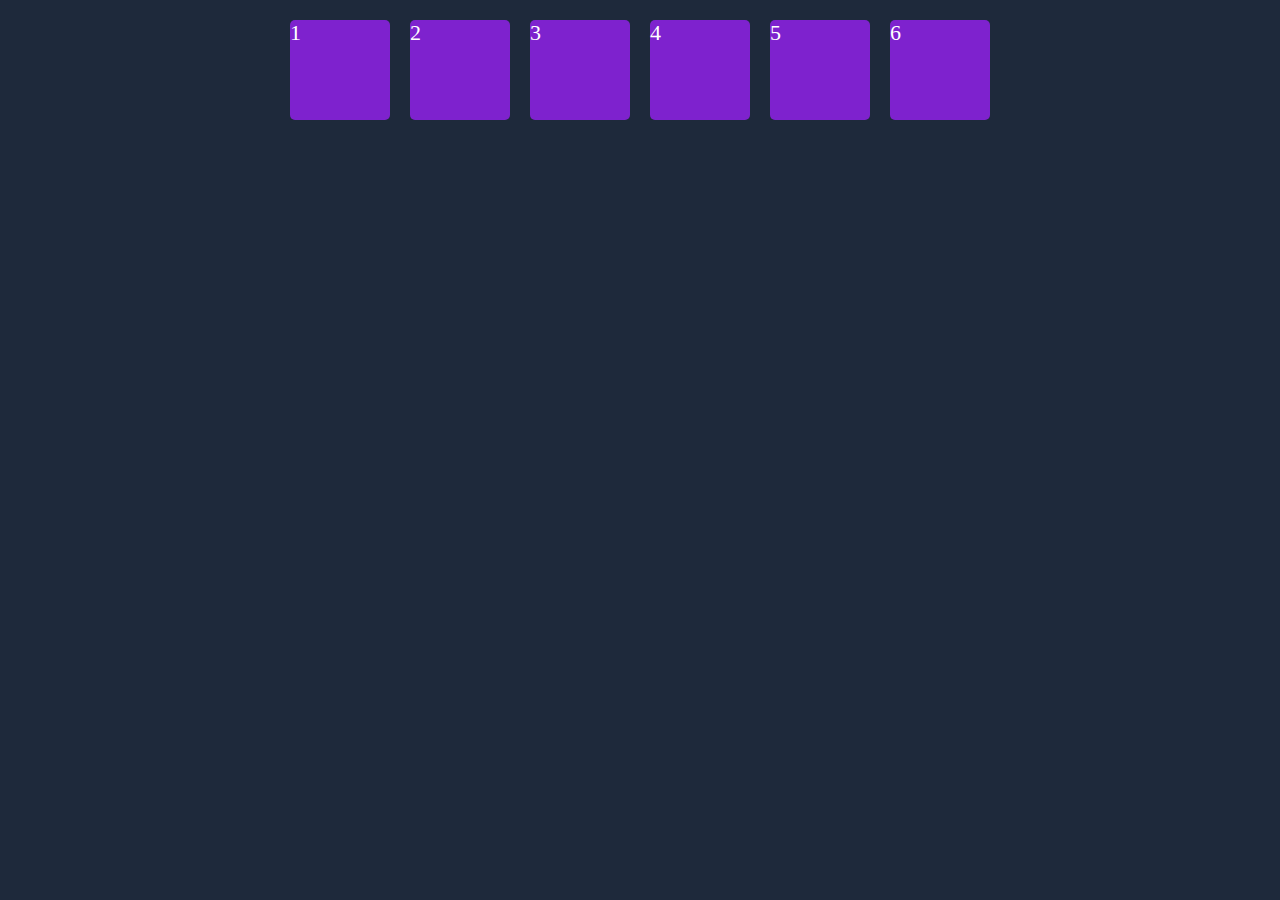
==== index.html @ 4a3e9088 "iniciando" ====
<!DOCTYPE html>
<html lang="en">
<head>
    <meta charset="UTF-8">
    <meta name="viewport" content="width=device-width, initial-scale=1.0">
    <link rel="stylesheet" href="style.css">
    <title>FlexBox</title>
</head>
<body>
    <div class="caixona">
        <div class="item">1</div>
        <div class="item">2</div>
        <div class="item">3</div>
        <div class="item">4</div>
        <div class="item">5</div>
        <div class="item">6</div>
    </div>
</body>
</html>
---- style.css ----
/* por padrão toda div fica uma embaixo da outra display:block */



*{
    margin: 0;
    padding: 0;
    box-sizing: border-box;
}

.caixona{
    background-color: #1e293b;
    /* Ocupar a tela toda */
    height: 100vh;
    width: 100vw;
    padding: 10px;

    /* flex-direction */

    /* deixou as div's uma do lado da outra */
    display: flex;

     /* deixou as div's uma embaixo da outra */
    /* flex-direction: column; */

    /* as divs estão de trás para frente (do 6 ao 1) */
    /* flex-direction: row-reverse; */

    /* deixou as div's uma embaixo da outra mas a primeira div é a da caixa 6 */
    /* flex-direction: column-reverse; */

    /* deixa as caixas crescerem e se dividirem no espaço que é limitado */
    /* Flex-Wrap */
    
    /* se o elemento for muit grande (caixas roxas) não ficam maior que o pai (a div "caixona") */
    /* flex-wrap: nowrap; */

    /* cresce e fica maior que o elemento pai */
    /* flex-direction: wrap; */


    /* justify-content */
    
    /* todas as caixas centralizadas no topo */
    justify-content: center;
    /* todas as caixas no canto esquerdo da tela (começo) */
    /* justify-content: flex-start; */
    /* todas as caixas no canto direito da tela */
    /* justify-content: flex-end; */
    /* separa as divs e fazem com que elas preencham o espaço inteiro */
    /* justify-content: space-between; */
    /* separa as divs e fazem com que elas preencham o espaço deixando somente um espaço antes de omeçar e depois de começar as cixas roxas */
    /* justify-content: space-evenly; */
    /* justify-content: space-around; */

    /* align-items */

    /* align-items: center;  + justify-content: center; == caixas roxas centralizadas */
    /* todas as caixas centralizadas ao meio */
    /* align-items: center; */
    
    /* jogou as caixas roxas para o final da tela (lá embaixo) */
    /* align-items: flex-end; */
    /* jogou as caixas roxas para o começo da tela (lá em cima) */
    /* align-items: flex-start; */


    /* gap */
    
    /* cria um espaçamento entre as caixas */
    /* gap: 90px; */








}

.item{
    background-color: #7e22ce;
    margin: 10px;
    color: #fff;
    font-size: 22px;
    border-radius: 5px;
    width: 100px;
    height: 100px;
}
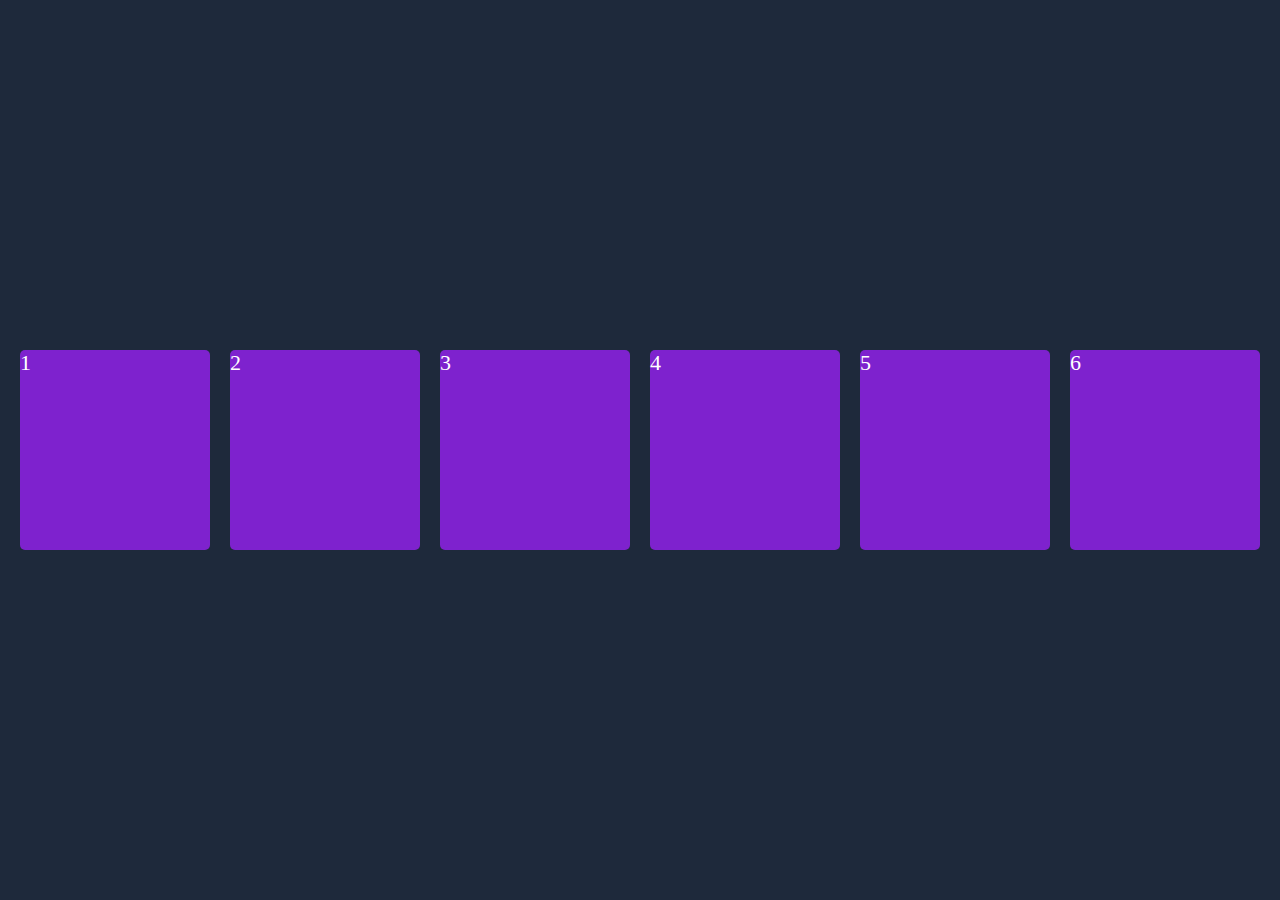
==== commit 687c86e0: "criação do projeto para treino" ====
--- a/index.html
+++ b/index.html
@@ -1,5 +1,5 @@
 <!DOCTYPE html>
-<html lang="en">
+<html lang="pt-br">
 <head>
     <meta charset="UTF-8">
     <meta name="viewport" content="width=device-width, initial-scale=1.0">
@@ -10,10 +10,10 @@
     <div class="caixona">
         <div class="item">1</div>
         <div class="item">2</div>
-        <div class="item">3</div>
+        <div class="item item3">3</div>
         <div class="item">4</div>
         <div class="item">5</div>
-        <div class="item">6</div>
+        <div class="item item6">6</div>
     </div>
 </body>
 </html>--- a/style.css
+++ b/style.css
@@ -1,7 +1,4 @@
 /* por padrão toda div fica uma embaixo da outra display:block */
-
-
-
 *{
     margin: 0;
     padding: 0;
@@ -15,12 +12,12 @@
     width: 100vw;
     padding: 10px;
 
-    /* flex-direction */
+    /* FLEX-DIRECTION */
 
     /* deixou as div's uma do lado da outra */
     display: flex;
 
-     /* deixou as div's uma embaixo da outra */
+    /* deixou as div's uma embaixo da outra */
     /* flex-direction: column; */
 
     /* as divs estão de trás para frente (do 6 ao 1) */
@@ -32,7 +29,7 @@
     /* deixa as caixas crescerem e se dividirem no espaço que é limitado */
     /* Flex-Wrap */
     
-    /* se o elemento for muit grande (caixas roxas) não ficam maior que o pai (a div "caixona") */
+    /* se o elemento for muito grande (caixas roxas) não ficam maior que o pai (a div "caixona") */
     /* flex-wrap: nowrap; */
 
     /* cresce e fica maior que o elemento pai */
@@ -43,13 +40,17 @@
     
     /* todas as caixas centralizadas no topo */
     justify-content: center;
+
     /* todas as caixas no canto esquerdo da tela (começo) */
     /* justify-content: flex-start; */
+
     /* todas as caixas no canto direito da tela */
     /* justify-content: flex-end; */
+
     /* separa as divs e fazem com que elas preencham o espaço inteiro */
-    /* justify-content: space-between; */
-    /* separa as divs e fazem com que elas preencham o espaço deixando somente um espaço antes de omeçar e depois de começar as cixas roxas */
+    justify-content: space-between;
+
+    /* separa as divs e fazem com que elas preencham o espaço deixando somente um espaço antes de começar e depois de começar as caixas roxas */
     /* justify-content: space-evenly; */
     /* justify-content: space-around; */
 
@@ -57,7 +58,7 @@
 
     /* align-items: center;  + justify-content: center; == caixas roxas centralizadas */
     /* todas as caixas centralizadas ao meio */
-    /* align-items: center; */
+    align-items: center;
     
     /* jogou as caixas roxas para o final da tela (lá embaixo) */
     /* align-items: flex-end; */
@@ -67,24 +68,41 @@
 
     /* gap */
     
-    /* cria um espaçamento entre as caixas */
+    /* cria um espaçamento entre as caixas roxas */
     /* gap: 90px; */
 
 
+     /* as caixas roxas tem 100px mas conforme a tela fica maior as caixas acompanham a dimensão da tela */
+    /* tambem posso fazer com que só um elemento cresca com essa propriedade colocando uma classe no item e aplicando o flex grow onde todos os quadrados vão crescer as o que tem a classe vai crescer o dobro */
+    /* flex-grow: 1; */
+   
+    
 
 
-
+   
 
 
 
 }
-
 .item{
     background-color: #7e22ce;
     margin: 10px;
     color: #fff;
     font-size: 22px;
     border-radius: 5px;
-    width: 100px;
-    height: 100px;
-}+    width: 200px;
+    height: 200px;
+    /* order é para trocar a ordem, por exemplo a caixa 3 ficou no ligar da caixa 1 */
+    /* order: 2; */
+}
+
+.item3{
+    /* order: 1; */
+    /* deixou só o quadrado 3 no final da tela */
+    /* align-self: flex-end; */
+}
+.item6{
+    /* deixou só o quadrado 6 no começo da tela */
+    /* align-self: flex-start; */
+}
+
